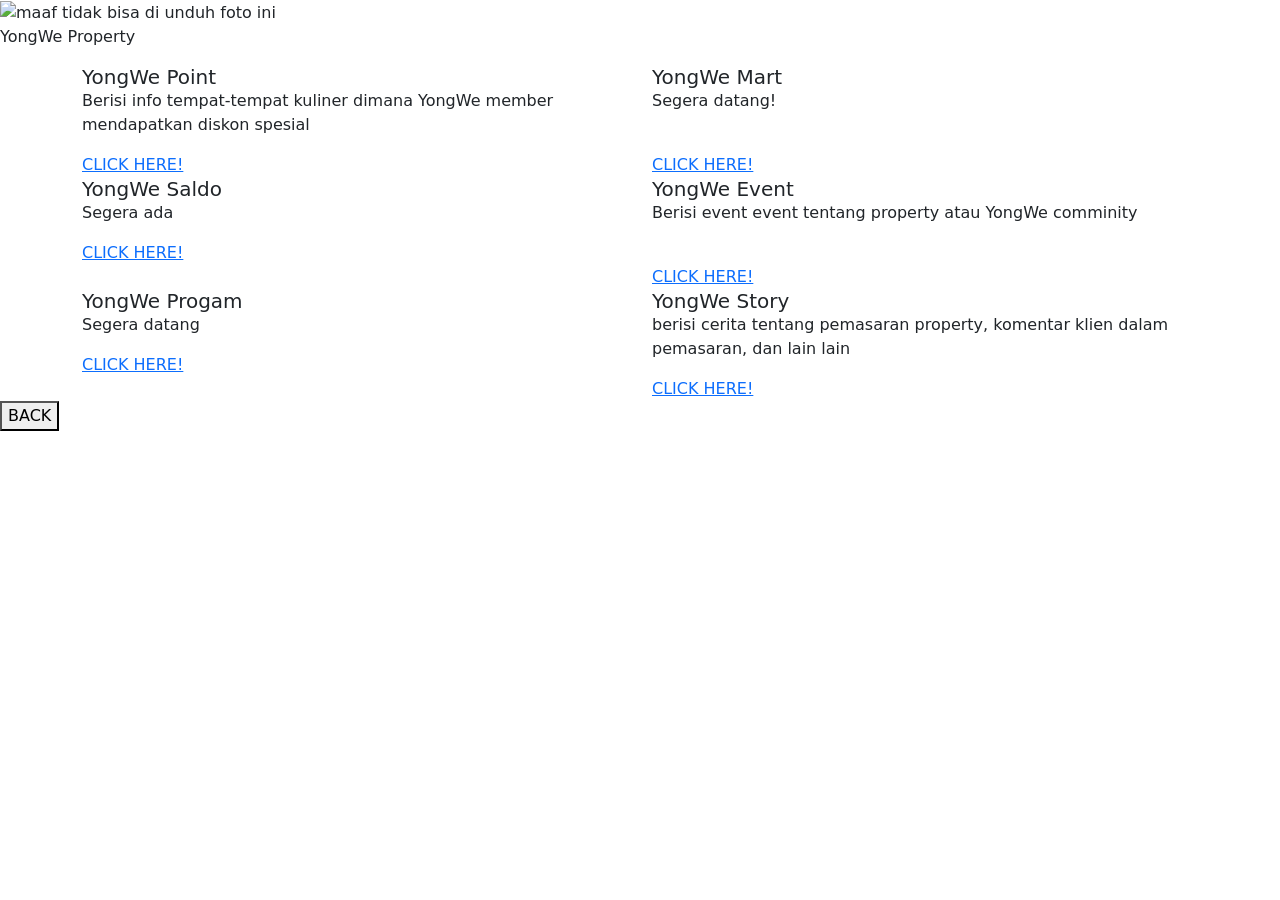
==== index.html @ 80a4aafc "Rename menu-Yongwe-komunitas.html to index.html" ====
<!DOCTYPE html>
<html lang="en">

<head>
    <meta charset="UTF-8">
    <meta name="viewport" content="width=device-width, initial-scale=1.0">
    <title>YongWe cummonity</title>
    <link rel="stylesheet" href="menu.css">
    <link href="https://cdn.jsdelivr.net/npm/bootstrap@5.3.8/dist/css/bootstrap.min.css" rel="stylesheet"
        integrity="sha384-sRIl4kxILFvY47J16cr9ZwB07vP4J8+LH7qKQnuqkuIAvNWLzeN8tE5YBujZqJLB" crossorigin="anonymous">
</head>

<body>

    <div class="container-content">
        <div class="a-content">
            <img src="kuro.jpeg" alt="maaf tidak bisa di unduh foto ini" class="img">
            <p class="judul">YongWe Property</p>
        </div>
    </div>





    <div class="container mt-3">
        <div class="row">
            <div class="col-sm-12 col-md-6 col-lg-6">
                <div class="card-content">
                    <h5 class="card-title">YongWe Point</h5>
                    <p class="card-text">Berisi info tempat-tempat kuliner dimana YongWe member mendapatkan diskon
                        spesial</p>
                    <a href="YongWe-point.html" class="tombol">CLICK HERE!</a>
                </div>
            </div>
            <div class="col-sm-12 col-md-6 col-lg-6">
                <div class="card-content">
                    <h5 class="card-title">YongWe Mart</h5>
                    <p class="card-text">Segera datang!</p> <br>
                    <a href="" class="tombol">CLICK HERE!</a>
                </div>
            </div>
            <div class="col-sm-12 col-md-6 col-lg-6">
                <div class="card-content">
                    <h5 class="card-title">YongWe Saldo</h5>
                    <p class="card-text">Segera ada</p>
                    <a href="#" class="tombol">CLICK HERE!</a> <br> <br>
                </div>
            </div>
            <div class="col-sm-12 col-md-6 col-lg-6">
                <div class="card-content">
                    <h5 class="card-title">YongWe Event</h5>
                    <p class="card-text">Berisi event event tentang property atau YongWe comminity</p> <br>
                    <a href="YongWe-event.html" class="tombol">CLICK HERE!</a>
                </div>
            </div>
            <div class="col-sm-12 col-md-6 col-lg-6">
                <div class="card-content">
                    <h5 class="card-title">YongWe Progam</h5>
                    <p class="card-text">Segera datang</p>
                    <a href="YongWe-Story.html" class="tombol">CLICK HERE!</a>
                </div>
            </div>
            <div class="col-sm-12 col-md-6 col-lg-6">
                <div class="card-content">
                    <h5 class="card-title">YongWe Story</h5>
                    <p class="card-text">berisi cerita tentang pemasaran property, komentar klien dalam pemasaran, dan
                        lain lain</p>
                    <a href="YongWe-Story.html" class="tombol">CLICK HERE!</a>
                </div>
            </div>
        </div>
    </div>


    <button class="tombol" onclick="history.back()">BACK</button>

    <script src="https://cdn.jsdelivr.net/npm/bootstrap@5.3.8/dist/js/bootstrap.bundle.min.js"
        integrity="sha384-FKyoEForCGlyvwx9Hj09JcYn3nv7wiPVlz7YYwJrWVcXK/BmnVDxM+D2scQbITxI"
        crossorigin="anonymous"></script>
</body>

</html>
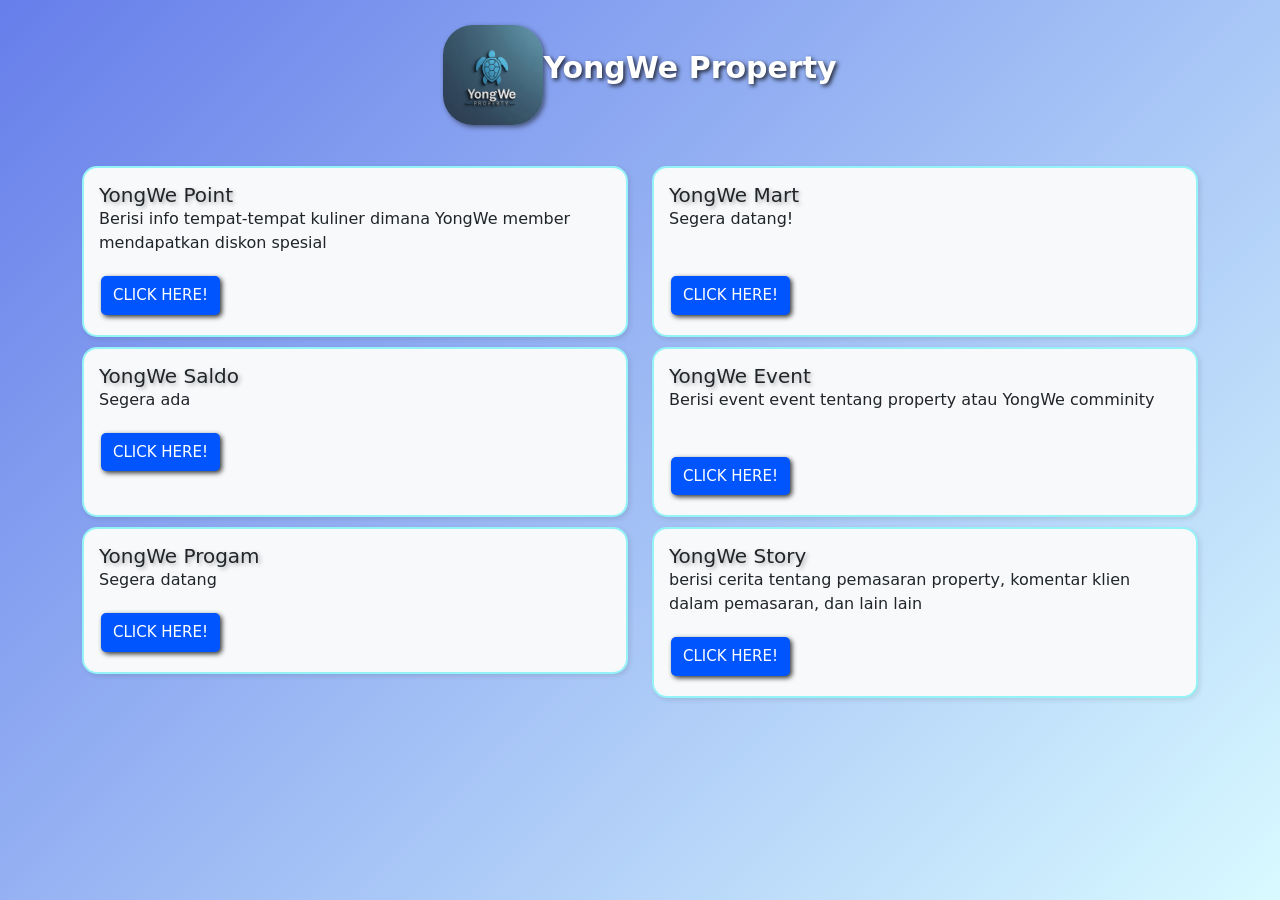
==== commit 5fafff51: "Update index.html" ====
--- a/index.html
+++ b/index.html
@@ -73,8 +73,6 @@
     </div>
 
 
-    <button class="tombol" onclick="history.back()">BACK</button>
-
     <script src="https://cdn.jsdelivr.net/npm/bootstrap@5.3.8/dist/js/bootstrap.bundle.min.js"
         integrity="sha384-FKyoEForCGlyvwx9Hj09JcYn3nv7wiPVlz7YYwJrWVcXK/BmnVDxM+D2scQbITxI"
         crossorigin="anonymous"></script>
--- a/menu.css
+++ b/menu.css
@@ -0,0 +1,94 @@
+        body {
+            background: linear-gradient(135deg, #667eea 0%, #d8faff 100%);
+            background-attachment: fixed;
+            /* Menjaga background tetap diam saat scroll */
+            background-repeat: no-repeat;
+            background-size: cover;
+            min-height: 100vh;
+            /* Memastikan background memenuhi setidaknya seluruh tinggi layar */
+            margin: 0;
+        }
+
+        .container-content {
+            display: flex;
+            justify-content: center;
+            align-items: center;
+            width: auto;
+            height: auto;
+        }
+
+        .a-content {
+            text-decoration: none;
+            width: auto;
+            height: 150px;
+            display: flex;
+            justify-content: right;
+            align-items: center;
+        }
+
+        .img {
+            height: 100px;
+            width: 100px;
+            border-radius: 30px;
+            box-shadow: 2px 2px 5px rgba(0, 0, 0, 0.5);
+        }
+
+        .judul {
+            color: rgb(255, 255, 255);
+            font-size: 30px;
+            font-weight: 900;
+            text-shadow: 2px 2px 4px rgba(0, 0, 0, 0.8);
+        }
+
+        .tombol {
+            display: inline-block;
+            /* WAJIB: Agar padding dan shadow terbaca sempurna */
+            text-decoration: none;
+            border: none;
+            border-radius: 5px;
+            color: white;
+            background-color: rgb(0, 85, 255);
+            padding: 8px 12px;
+            /* Padding sedikit diperbesar agar lebih lega */
+            margin: 5px 2px;
+            /* Memberi jarak antar tombol agar tidak menempel */
+            box-shadow: 2px 2px 5px rgba(0, 0, 0, 0.8);
+            /* Shadow diperhalus */
+            font-size: 15px;
+            /* Sesuaikan ukuran font jika perlu */
+            text-align: center;
+            white-space: nowrap;
+            /* Mencegah teks dalam tombol turun ke bawah/patah */
+        }
+
+            .card-content {
+            border: 2px solid #94f3f7;
+            /* Warna garis abu-abu muda */
+            border-radius: 15px;
+            /* Tingkat kelengkungan sudut */
+            padding: 15px;
+            /* Jarak konten dari garis */
+            background-color: #f8f9fa;
+            /* Warna latar kotak (opsional) */
+            box-shadow: 2px 2px 5px rgba(0, 0, 0, 0.1);
+            /* Bayangan halus (opsional) */
+            margin-bottom: 10px;
+            /* Jarak antar kartu jika menumpuk */
+        }
+
+        .menu-judul {
+            display: flex;
+            justify-content: center;
+            align-items: center;
+        }
+
+        .menu-tombol {
+            display: flex;
+            flex-wrap: wrap;
+            align-items: center;
+            justify-content: center;
+        }
+
+        h5 {
+            text-shadow: 2px 2px 4px rgba(0, 0, 0, 0.3);
+        }
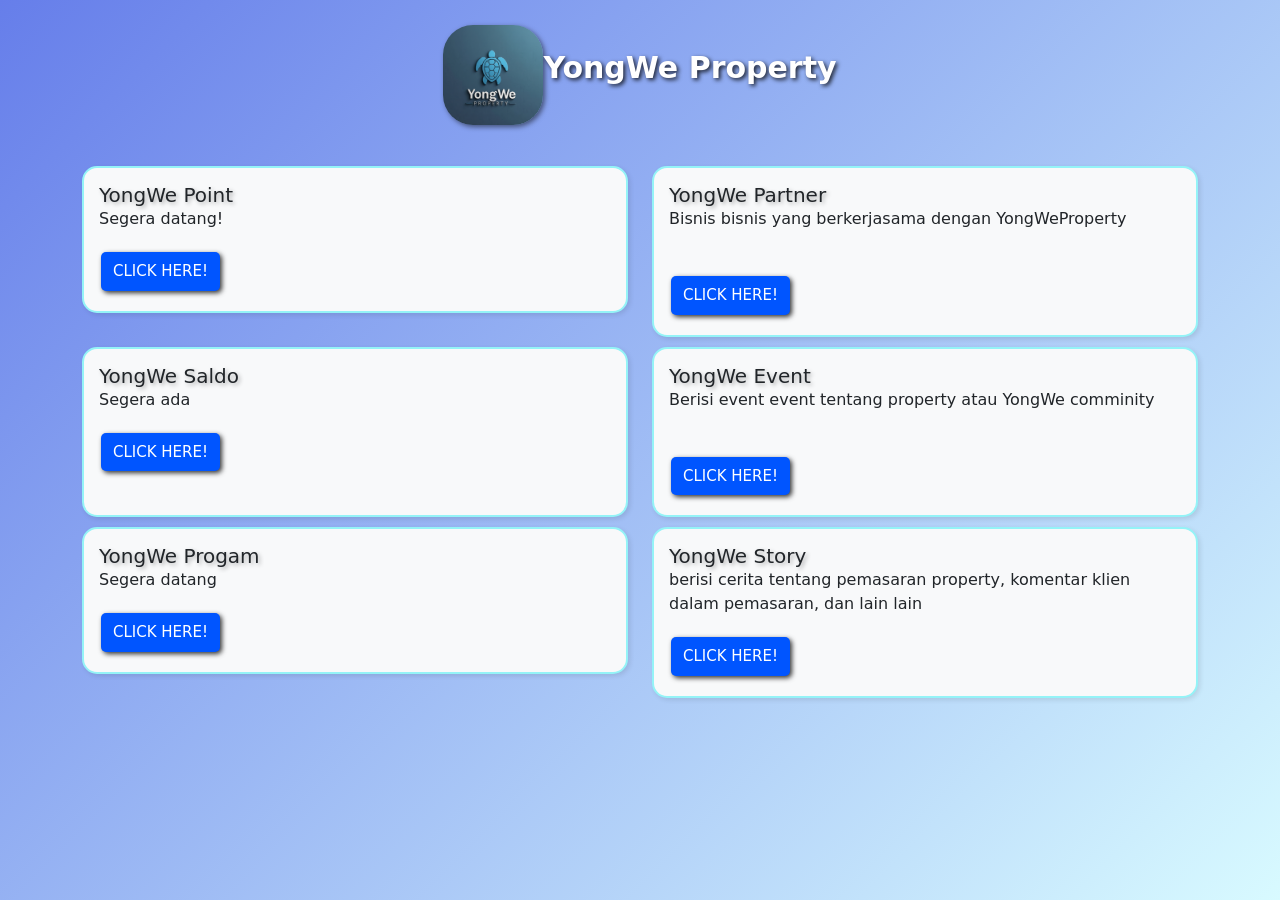
==== commit 46dc081f: "8" ====
--- a/index.html
+++ b/index.html
@@ -4,7 +4,7 @@
 <head>
     <meta charset="UTF-8">
     <meta name="viewport" content="width=device-width, initial-scale=1.0">
-    <title>YongWe cummonity</title>
+    <title>YongWe Community</title>
     <link rel="stylesheet" href="menu.css">
     <link href="https://cdn.jsdelivr.net/npm/bootstrap@5.3.8/dist/css/bootstrap.min.css" rel="stylesheet"
         integrity="sha384-sRIl4kxILFvY47J16cr9ZwB07vP4J8+LH7qKQnuqkuIAvNWLzeN8tE5YBujZqJLB" crossorigin="anonymous">
@@ -28,16 +28,15 @@
             <div class="col-sm-12 col-md-6 col-lg-6">
                 <div class="card-content">
                     <h5 class="card-title">YongWe Point</h5>
-                    <p class="card-text">Berisi info tempat-tempat kuliner dimana YongWe member mendapatkan diskon
-                        spesial</p>
-                    <a href="YongWe-point.html" class="tombol">CLICK HERE!</a>
+                    <p class="card-text">Segera datang!</p>
+                    <a href="#" class="tombol">CLICK HERE!</a>
                 </div>
             </div>
             <div class="col-sm-12 col-md-6 col-lg-6">
                 <div class="card-content">
-                    <h5 class="card-title">YongWe Mart</h5>
-                    <p class="card-text">Segera datang!</p> <br>
-                    <a href="" class="tombol">CLICK HERE!</a>
+                    <h5 class="card-title">YongWe Partner</h5>
+                    <p class="card-text">Bisnis bisnis yang berkerjasama dengan YongWeProperty</p> <br>
+                    <a href="menu-yongwe-partner.html" class="tombol">CLICK HERE!</a>
                 </div>
             </div>
             <div class="col-sm-12 col-md-6 col-lg-6">
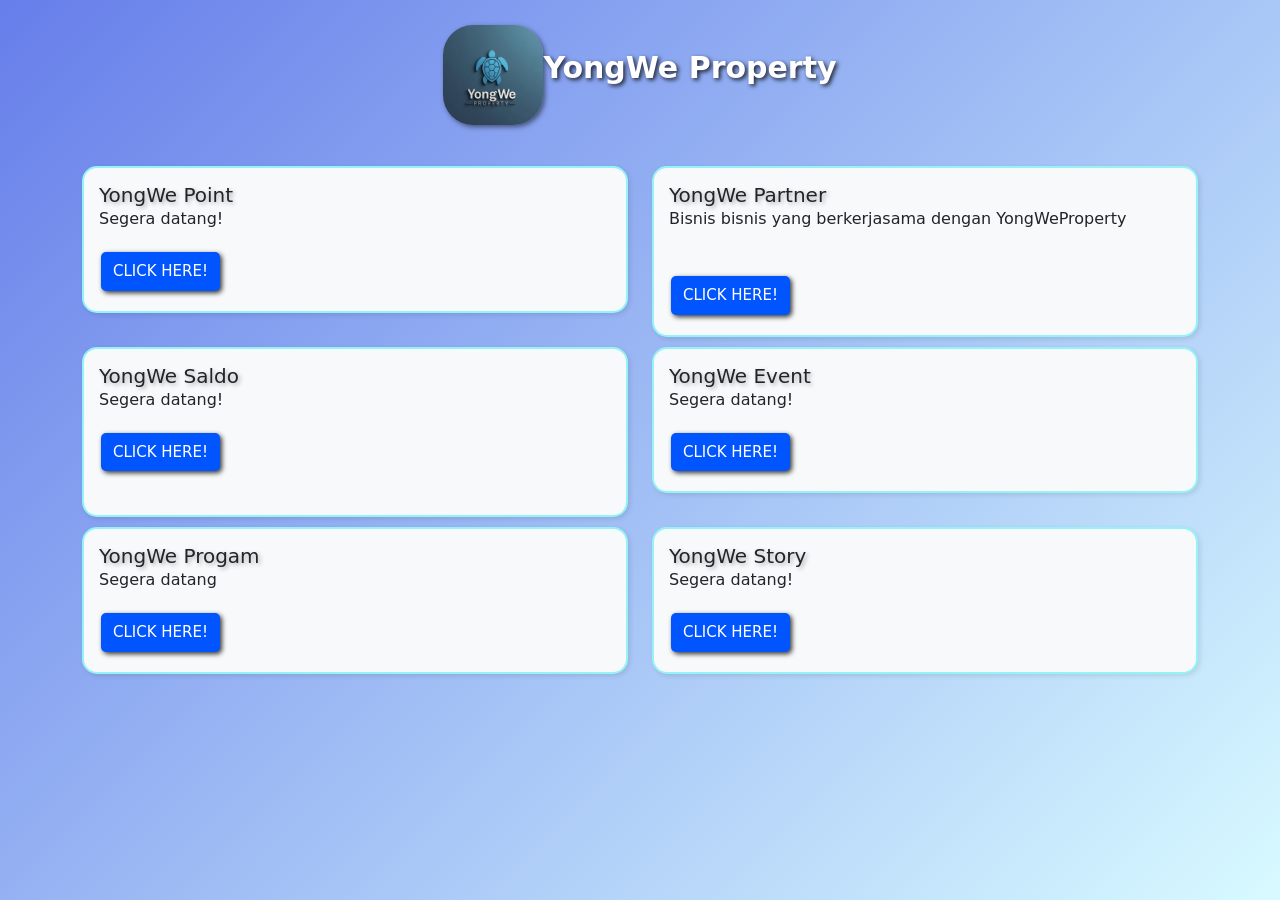
==== commit 2ce8922f: "7" ====
--- a/index.html
+++ b/index.html
@@ -42,14 +42,14 @@
             <div class="col-sm-12 col-md-6 col-lg-6">
                 <div class="card-content">
                     <h5 class="card-title">YongWe Saldo</h5>
-                    <p class="card-text">Segera ada</p>
+                    <p class="card-text">Segera datang!</p>
                     <a href="#" class="tombol">CLICK HERE!</a> <br> <br>
                 </div>
             </div>
             <div class="col-sm-12 col-md-6 col-lg-6">
                 <div class="card-content">
                     <h5 class="card-title">YongWe Event</h5>
-                    <p class="card-text">Berisi event event tentang property atau YongWe comminity</p> <br>
+                    <p class="card-text">Segera datang!</p>
                     <a href="YongWe-event.html" class="tombol">CLICK HERE!</a>
                 </div>
             </div>
@@ -63,8 +63,7 @@
             <div class="col-sm-12 col-md-6 col-lg-6">
                 <div class="card-content">
                     <h5 class="card-title">YongWe Story</h5>
-                    <p class="card-text">berisi cerita tentang pemasaran property, komentar klien dalam pemasaran, dan
-                        lain lain</p>
+                    <p class="card-text">Segera datang!</p>
                     <a href="YongWe-Story.html" class="tombol">CLICK HERE!</a>
                 </div>
             </div>
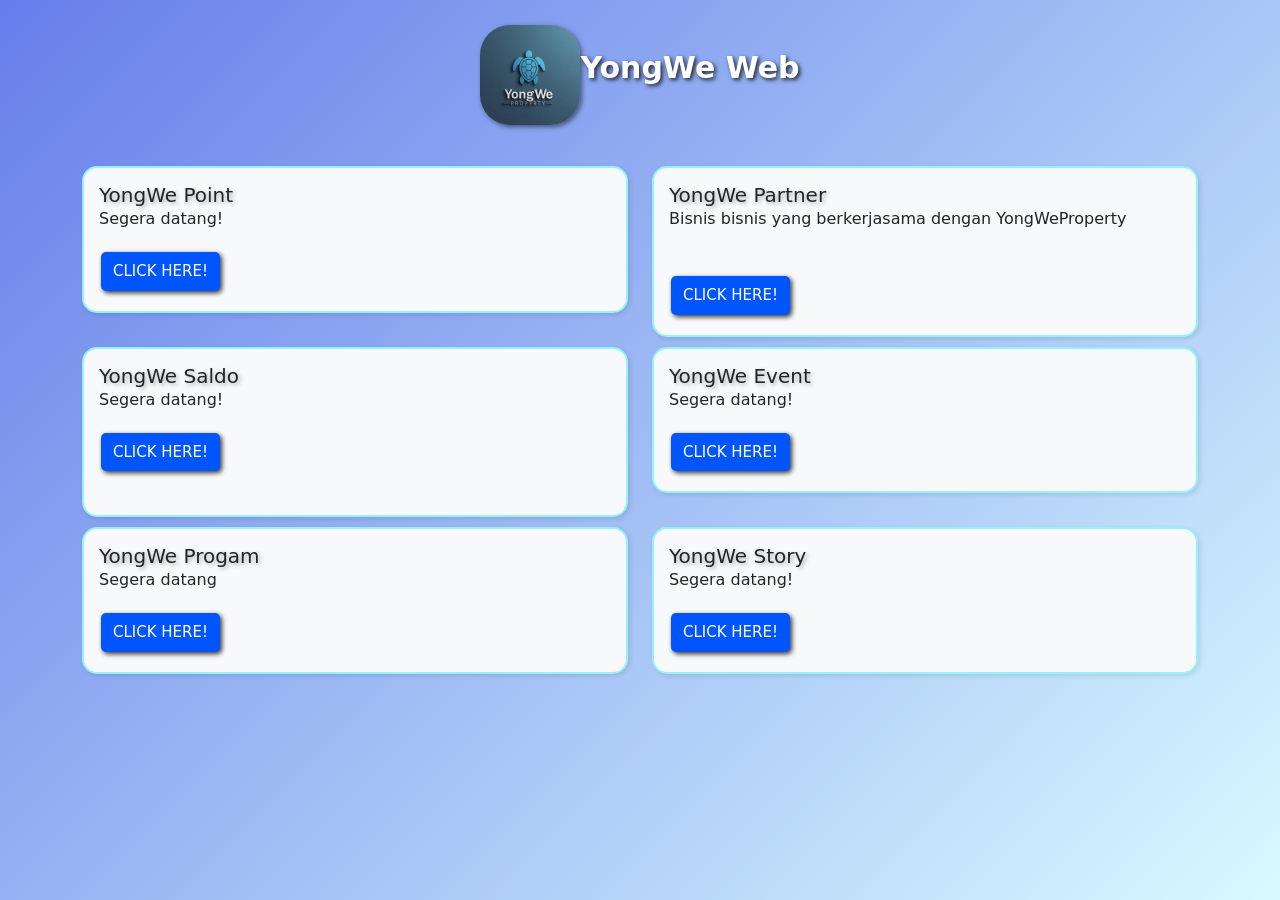
==== commit 80dbf302: "angel" ====
--- a/index.html
+++ b/index.html
@@ -15,7 +15,7 @@
     <div class="container-content">
         <div class="a-content">
             <img src="kuro.jpeg" alt="maaf tidak bisa di unduh foto ini" class="img">
-            <p class="judul">YongWe Property</p>
+            <p class="judul">YongWe Web</p>
         </div>
     </div>
 
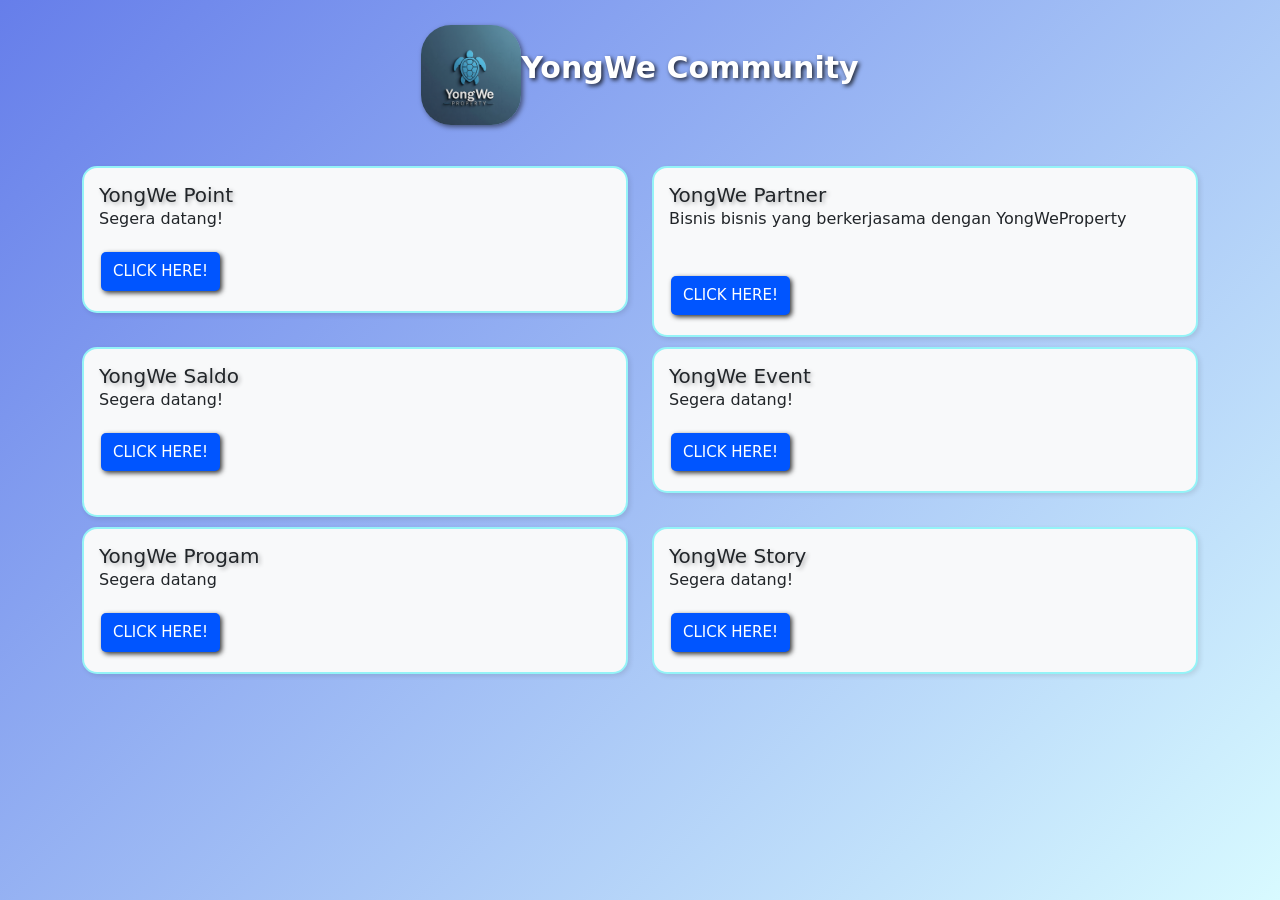
==== commit b34965ba: "10" ====
--- a/index.html
+++ b/index.html
@@ -15,7 +15,7 @@
     <div class="container-content">
         <div class="a-content">
             <img src="kuro.jpeg" alt="maaf tidak bisa di unduh foto ini" class="img">
-            <p class="judul">YongWe Web</p>
+            <p class="judul">YongWe Community</p>
         </div>
     </div>
 
